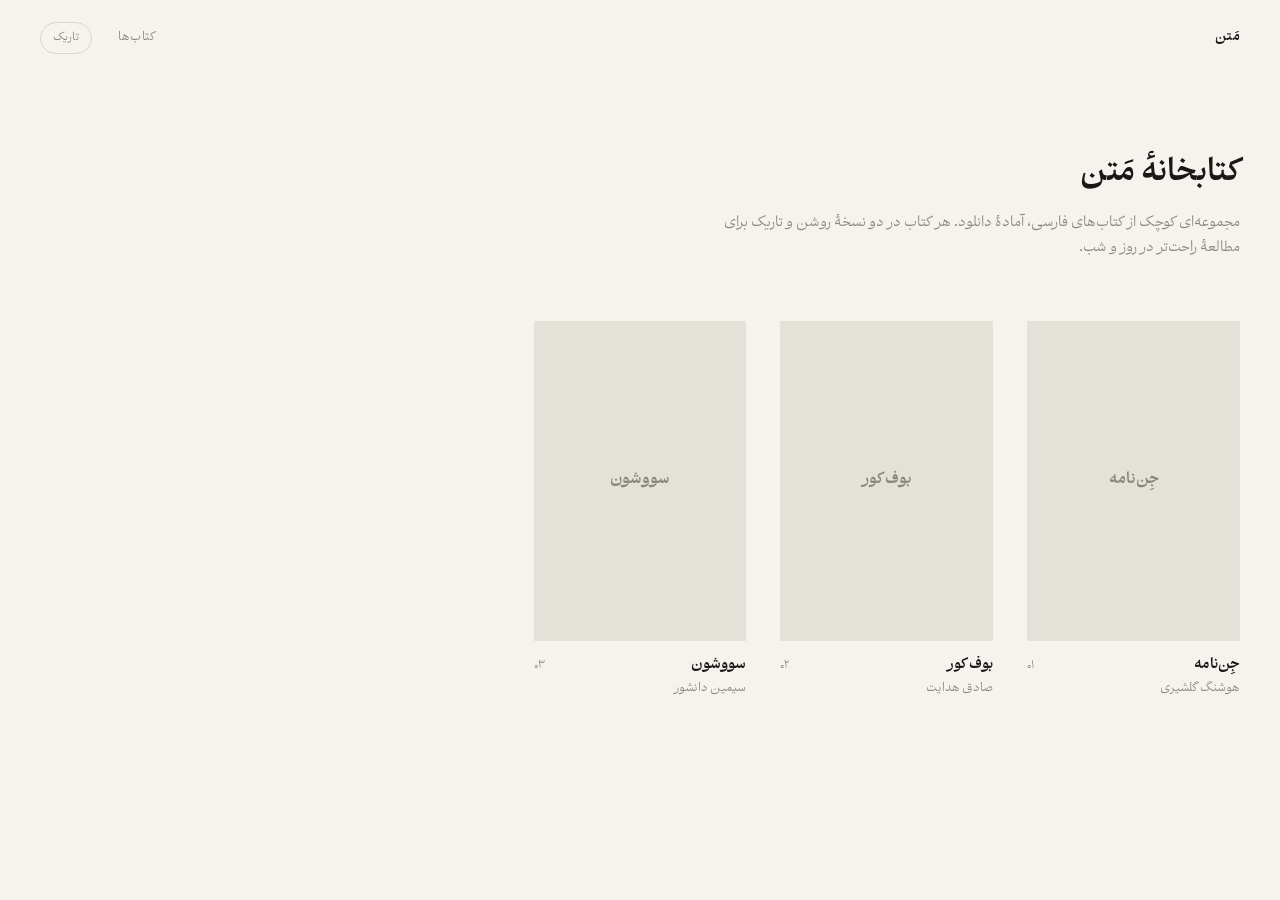
==== index.html @ 257315f6 "Add static Persian PDF book library site - index.html gallery reading books.json, dynamic cards (2:3" ====
<!DOCTYPE html>
<html lang="fa" dir="rtl" data-theme="light">
<head>
  <meta charset="UTF-8" />
  <meta name="viewport" content="width=device-width, initial-scale=1.0" />
  <title>مَتن — کتابخانه‌ٔ دانلود</title>
  <meta name="description" content="کتابخانه‌ٔ کوچک کتاب‌های PDF فارسی، با نسخه‌ٔ روشن و تاریک برای مطالعه." />
  <link rel="stylesheet" href="assets/style.css" />
</head>
<body>
  <nav class="nav">
    <div class="nav__brand">مَتن</div>
    <div class="nav__links">
      <a href="#books">کتاب‌ها</a>
      <button id="theme-toggle" class="theme-toggle" type="button">تاریک</button>
    </div>
  </nav>

  <header class="head">
    <h1>کتابخانه‌ٔ مَتن</h1>
    <p>مجموعه‌ای کوچک از کتاب‌های فارسی، آماده‌ٔ دانلود. هر کتاب در دو نسخه‌ٔ روشن و تاریک برای مطالعه‌ٔ راحت‌تر در روز و شب.</p>
  </header>

  <main id="books">
    <section id="grid" class="grid"><!-- cards injected by app.js --></section>
    <p id="empty-note" class="empty-note"></p>
  </main>

  <!-- Modal -->
  <div id="modal-backdrop" class="modal-backdrop" aria-hidden="true">
    <div class="modal" role="dialog" aria-modal="true" aria-labelledby="m-title">
      <div class="modal__head">
        <span class="t" id="m-title"></span>
        <button id="modal-close" class="modal__close" type="button" aria-label="بستن">[ بستن ]</button>
      </div>
      <p class="modal__desc" id="m-desc"></p>
      <div class="modal__rows" id="m-rows"></div>
      <div class="modal__tags" id="m-tags"></div>
      <div class="modal__cover" id="m-cover"></div>
      <div class="dl">
        <button id="dl-light" class="light" type="button">دانلود نسخه‌ٔ روشن</button>
        <button id="dl-dark" class="dark" type="button">دانلود نسخه‌ٔ تاریک</button>
      </div>
    </div>
  </div>

  <script src="assets/app.js"></script>
</body>
</html>
---- assets/style.css ----
/* ===== Fonts ===== */
@font-face {
  font-family: "Abar";
  src: url("../fonts/AbarMid-Regular.woff") format("woff");
  font-weight: 400;
  font-style: normal;
  font-display: swap;
}
@font-face {
  font-family: "Abar";
  src: url("../fonts/AbarMid-Bold.woff") format("woff");
  font-weight: 700;
  font-style: normal;
  font-display: swap;
}
@font-face {
  font-family: "Abar";
  src: url("../fonts/AbarMid-Black.woff") format("woff");
  font-weight: 900;
  font-style: normal;
  font-display: swap;
}

/* ===== Theme tokens ===== */
:root {
  --bg: #f5f3ee;
  --bg-2: #eceae3;
  --fg: #1a1815;
  --muted: #8a857c;
  --line: #d9d5cc;
  --card-ph: #e4e1d9; /* cover placeholder */
  --modal-bg: #f7f6f2;
  --overlay: rgba(245, 243, 238, 0.55);
  --btn-fg: #f5f3ee;
  --btn-bg: #1a1815;
  --fade: 0.15;
}
html[data-theme="dark"] {
  --bg: #111110;
  --bg-2: #1b1b19;
  --fg: #e9e6df;
  --muted: #7d7a72;
  --line: #2a2a27;
  --card-ph: #1f1f1d;
  --modal-bg: #161614;
  --overlay: rgba(10, 10, 9, 0.6);
  --btn-fg: #111110;
  --btn-bg: #e9e6df;
  --fade: 0.15;
}

/* ===== Base ===== */
* { box-sizing: border-box; }
html, body { margin: 0; padding: 0; }
body {
  background: var(--bg);
  color: var(--fg);
  font-family: "Abar", system-ui, sans-serif;
  font-weight: 400;
  line-height: 1.8;
  -webkit-font-smoothing: antialiased;
  text-rendering: optimizeLegibility;
  transition: background 0.4s ease, color 0.4s ease;
}
a { color: inherit; text-decoration: none; }

/* numbers / latin bits stay LTR inside RTL */
.ltr { direction: ltr; unicode-bidi: isolate; display: inline-block; }

/* ===== Top nav ===== */
.nav {
  display: flex;
  align-items: center;
  justify-content: space-between;
  padding: 22px 40px;
  font-size: 12px;
  letter-spacing: 0.04em;
  border-bottom: 1px solid transparent;
}
.nav__brand { font-weight: 700; font-size: 13px; letter-spacing: 0.02em; }
.nav__links { display: flex; gap: 26px; align-items: center; color: var(--muted); }
.nav__links a:hover { color: var(--fg); }
.theme-toggle {
  background: none;
  border: 1px solid var(--line);
  color: var(--muted);
  font-family: inherit;
  font-size: 11px;
  letter-spacing: 0.04em;
  padding: 5px 12px;
  border-radius: 999px;
  cursor: pointer;
  transition: color 0.2s, border-color 0.2s;
}
.theme-toggle:hover { color: var(--fg); border-color: var(--muted); }

/* ===== Header ===== */
.head {
  padding: 70px 40px 50px;
  max-width: 1400px;
  margin: 0 auto;
}
.head h1 { font-weight: 700; font-size: 30px; margin: 0 0 10px; letter-spacing: 0.01em; }
.head p { color: var(--muted); font-size: 14px; margin: 0; max-width: 520px; }

/* ===== Grid ===== */
.grid {
  max-width: 1400px;
  margin: 0 auto;
  padding: 10px 40px 100px;
  display: grid;
  grid-template-columns: repeat(5, 1fr);
  gap: 46px 34px;
}
@media (max-width: 1100px) { .grid { grid-template-columns: repeat(3, 1fr); } }
@media (max-width: 700px)  { .grid { grid-template-columns: repeat(2, 1fr); gap: 32px 22px; padding: 10px 24px 80px; } }
@media (max-width: 700px)  { .nav, .head { padding-left: 24px; padding-right: 24px; } }

/* card */
.card { cursor: pointer; transition: opacity 0.35s ease; }
/* hover fade: dim siblings, keep hovered one bright */
.grid:hover .card { opacity: var(--fade); }
.grid .card:hover { opacity: 1; }

.card__cover {
  position: relative;
  aspect-ratio: 2 / 3;
  background: var(--card-ph);
  overflow: hidden;
}
.card__cover img { width: 100%; height: 100%; object-fit: cover; display: block; }
.card__cover.is-empty::after {
  content: attr(data-title);
  position: absolute;
  inset: 0;
  display: flex;
  align-items: center;
  justify-content: center;
  padding: 18px;
  text-align: center;
  font-weight: 700;
  font-size: 15px;
  color: var(--muted);
}
.card__meta {
  display: flex;
  justify-content: space-between;
  align-items: baseline;
  gap: 10px;
  margin-top: 12px;
}
.card__title { font-weight: 700; font-size: 14px; }
.card__author { color: var(--muted); font-size: 12px; }
.card__num { color: var(--muted); font-size: 11px; }

/* ===== Modal ===== */
.modal-backdrop {
  position: fixed;
  inset: 0;
  background: var(--overlay);
  backdrop-filter: blur(7px);
  -webkit-backdrop-filter: blur(7px);
  display: flex;
  align-items: flex-start;
  justify-content: center;
  padding: 60px 20px;
  overflow-y: auto;
  opacity: 0;
  pointer-events: none;
  transition: opacity 0.3s ease;
  z-index: 50;
}
.modal-backdrop.open { opacity: 1; pointer-events: auto; }

.modal {
  width: 100%;
  max-width: 380px;
  background: var(--modal-bg);
  border: 1px solid var(--line);
  padding: 26px 26px 30px;
  transform: translateY(8px);
  transition: transform 0.3s ease;
}
.modal-backdrop.open .modal { transform: translateY(0); }

.modal__head {
  display: flex;
  justify-content: space-between;
  align-items: center;
  font-size: 12px;
  letter-spacing: 0.03em;
  color: var(--muted);
  border-bottom: 1px solid var(--line);
  padding-bottom: 14px;
}
.modal__head .t { font-weight: 700; color: var(--fg); }
.modal__close {
  background: none; border: none; cursor: pointer;
  font-family: inherit; color: var(--muted); font-size: 13px;
}
.modal__close:hover { color: var(--fg); }

.modal__desc { font-size: 13px; line-height: 1.95; margin: 18px 0 6px; color: var(--fg); }

.modal__rows { margin: 16px 0 4px; }
.modal__row {
  display: flex;
  justify-content: space-between;
  font-size: 12.5px;
  padding: 11px 0;
  border-top: 1px solid var(--line);
}
.modal__row .k { color: var(--muted); }
.modal__row .v { font-weight: 700; }

.modal__tags { display: flex; flex-wrap: wrap; gap: 7px; margin: 16px 0 4px; }
.modal__tags span {
  font-size: 11px;
  color: var(--muted);
  border: 1px solid var(--line);
  border-radius: 999px;
  padding: 3px 10px;
}

.modal__cover {
  margin: 18px 0;
  aspect-ratio: 2 / 3;
  background: var(--card-ph);
  overflow: hidden;
}
.modal__cover img { width: 100%; height: 100%; object-fit: cover; display: block; }

.dl { display: grid; grid-template-columns: 1fr 1fr; gap: 10px; margin-top: 20px; }
.dl button {
  font-family: inherit;
  font-size: 12.5px;
  padding: 13px 10px;
  cursor: pointer;
  border: 1px solid var(--btn-bg);
  transition: opacity 0.2s, background 0.2s, color 0.2s;
}
.dl .light { background: var(--btn-bg); color: var(--btn-fg); }
.dl .dark { background: transparent; color: var(--fg); border-color: var(--line); }
.dl button:hover { opacity: 0.82; }
.dl button:disabled { opacity: 0.4; cursor: progress; }

.empty-note { color: var(--muted); font-size: 13px; padding: 0 40px 80px; max-width: 1400px; margin: 0 auto; }
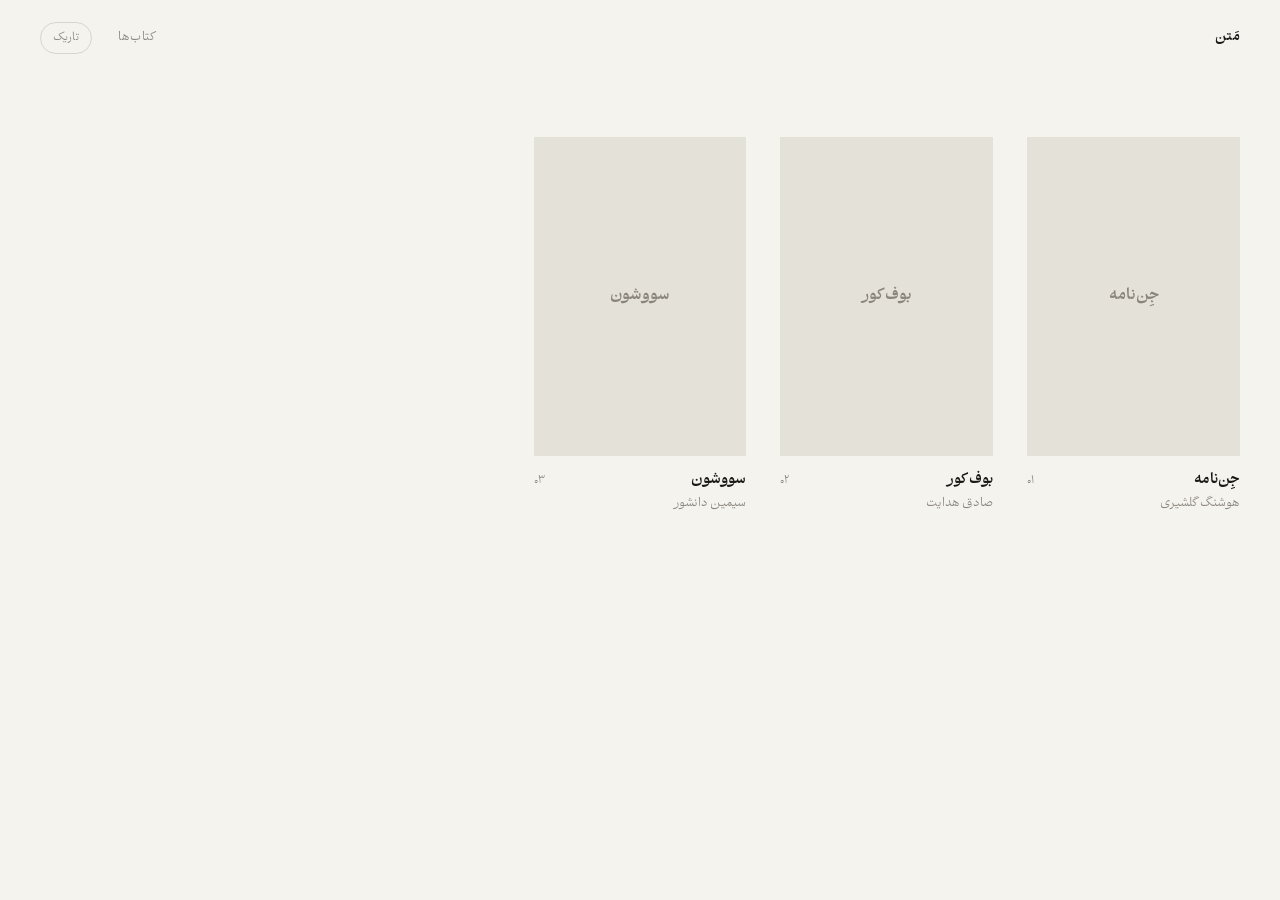
==== commit 72bc8181: "Remove site header block Drop the title/intro header from index.html and its now-unused CSS; add top" ====
--- a/index.html
+++ b/index.html
@@ -15,11 +15,6 @@
       <button id="theme-toggle" class="theme-toggle" type="button">تاریک</button>
     </div>
   </nav>
-
-  <header class="head">
-    <h1>کتابخانه‌ٔ مَتن</h1>
-    <p>مجموعه‌ای کوچک از کتاب‌های فارسی، آماده‌ٔ دانلود. هر کتاب در دو نسخه‌ٔ روشن و تاریک برای مطالعه‌ٔ راحت‌تر در روز و شب.</p>
-  </header>
 
   <main id="books">
     <section id="grid" class="grid"><!-- cards injected by app.js --></section>
--- a/assets/style.css
+++ b/assets/style.css
@@ -94,27 +94,18 @@
 }
 .theme-toggle:hover { color: var(--fg); border-color: var(--muted); }
 
-/* ===== Header ===== */
-.head {
-  padding: 70px 40px 50px;
-  max-width: 1400px;
-  margin: 0 auto;
-}
-.head h1 { font-weight: 700; font-size: 30px; margin: 0 0 10px; letter-spacing: 0.01em; }
-.head p { color: var(--muted); font-size: 14px; margin: 0; max-width: 520px; }
-
 /* ===== Grid ===== */
 .grid {
   max-width: 1400px;
   margin: 0 auto;
-  padding: 10px 40px 100px;
+  padding: 60px 40px 100px;
   display: grid;
   grid-template-columns: repeat(5, 1fr);
   gap: 46px 34px;
 }
 @media (max-width: 1100px) { .grid { grid-template-columns: repeat(3, 1fr); } }
-@media (max-width: 700px)  { .grid { grid-template-columns: repeat(2, 1fr); gap: 32px 22px; padding: 10px 24px 80px; } }
-@media (max-width: 700px)  { .nav, .head { padding-left: 24px; padding-right: 24px; } }
+@media (max-width: 700px)  { .grid { grid-template-columns: repeat(2, 1fr); gap: 32px 22px; padding: 40px 24px 80px; } }
+@media (max-width: 700px)  { .nav { padding-left: 24px; padding-right: 24px; } }
 
 /* card */
 .card { cursor: pointer; transition: opacity 0.35s ease; }
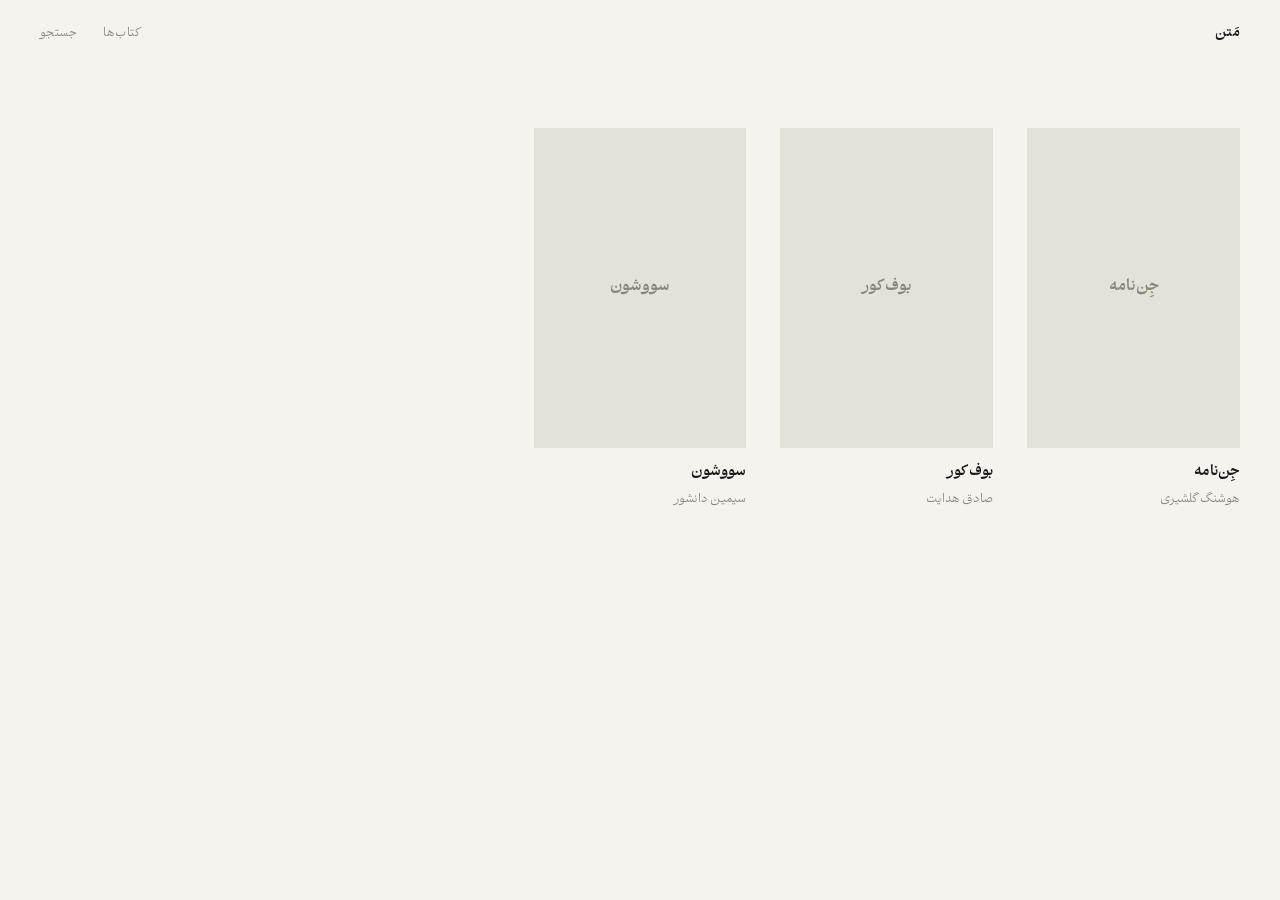
==== commit f5dd2dad: "Cards: drop numbers, author filter links, search box, modal-from-top - Remove the 01/02 index number" ====
--- a/index.html
+++ b/index.html
@@ -12,9 +12,15 @@
     <div class="nav__brand">مَتن</div>
     <div class="nav__links">
       <a href="#books">کتاب‌ها</a>
-      <button id="theme-toggle" class="theme-toggle" type="button">تاریک</button>
+      <button id="search-toggle" class="nav__btn" type="button" aria-expanded="false">جستجو</button>
     </div>
   </nav>
+
+  <div id="search-panel" class="search-panel" hidden>
+    <input id="search-input" class="search-input" type="search"
+           placeholder="جستجوی عنوان یا نویسنده…" autocomplete="off" />
+    <span id="search-meta" class="search-meta"></span>
+  </div>
 
   <main id="books">
     <section id="grid" class="grid"><!-- cards injected by app.js --></section>
--- a/assets/style.css
+++ b/assets/style.css
@@ -80,19 +80,44 @@
 .nav__brand { font-weight: 700; font-size: 13px; letter-spacing: 0.02em; }
 .nav__links { display: flex; gap: 26px; align-items: center; color: var(--muted); }
 .nav__links a:hover { color: var(--fg); }
-.theme-toggle {
+.nav__btn {
   background: none;
-  border: 1px solid var(--line);
+  border: none;
   color: var(--muted);
   font-family: inherit;
-  font-size: 11px;
+  font-size: 12px;
   letter-spacing: 0.04em;
-  padding: 5px 12px;
-  border-radius: 999px;
-  cursor: pointer;
-  transition: color 0.2s, border-color 0.2s;
-}
-.theme-toggle:hover { color: var(--fg); border-color: var(--muted); }
+  padding: 0;
+  cursor: pointer;
+  transition: color 0.2s;
+}
+.nav__btn:hover, .nav__btn[aria-expanded="true"] { color: var(--fg); }
+
+/* ===== Search panel ===== */
+.search-panel {
+  max-width: 1400px;
+  margin: 0 auto;
+  padding: 22px 40px 6px;
+  display: flex;
+  align-items: baseline;
+  gap: 16px;
+}
+.search-panel[hidden] { display: none; }
+.search-input {
+  flex: 1;
+  background: none;
+  border: none;
+  border-bottom: 1px solid var(--line);
+  color: var(--fg);
+  font-family: inherit;
+  font-size: 17px;
+  padding: 8px 2px;
+  outline: none;
+}
+.search-input::placeholder { color: var(--muted); }
+.search-input:focus { border-bottom-color: var(--muted); }
+.search-meta { color: var(--muted); font-size: 12px; white-space: nowrap; }
+@media (max-width: 700px) { .search-panel { padding-left: 24px; padding-right: 24px; } }
 
 /* ===== Grid ===== */
 .grid {
@@ -133,16 +158,17 @@
   font-size: 15px;
   color: var(--muted);
 }
-.card__meta {
-  display: flex;
-  justify-content: space-between;
-  align-items: baseline;
-  gap: 10px;
-  margin-top: 12px;
-}
+.card__meta { margin-top: 12px; }
 .card__title { font-weight: 700; font-size: 14px; }
-.card__author { color: var(--muted); font-size: 12px; }
-.card__num { color: var(--muted); font-size: 11px; }
+.card__author {
+  color: var(--muted);
+  font-size: 12px;
+  font-weight: 400;
+  text-decoration: none;
+  cursor: pointer;
+  transition: color 0.2s;
+}
+.card__author:hover { color: var(--fg); }
 
 /* ===== Modal ===== */
 .modal-backdrop {
@@ -203,6 +229,14 @@
 }
 .modal__row .k { color: var(--muted); }
 .modal__row .v { font-weight: 700; }
+.modal__row .v.author { font-weight: 400; }
+.alink {
+  color: inherit;
+  text-decoration: none;
+  cursor: pointer;
+  transition: color 0.2s;
+}
+.alink:hover { color: var(--muted); }
 
 .modal__tags { display: flex; flex-wrap: wrap; gap: 7px; margin: 16px 0 4px; }
 .modal__tags span {
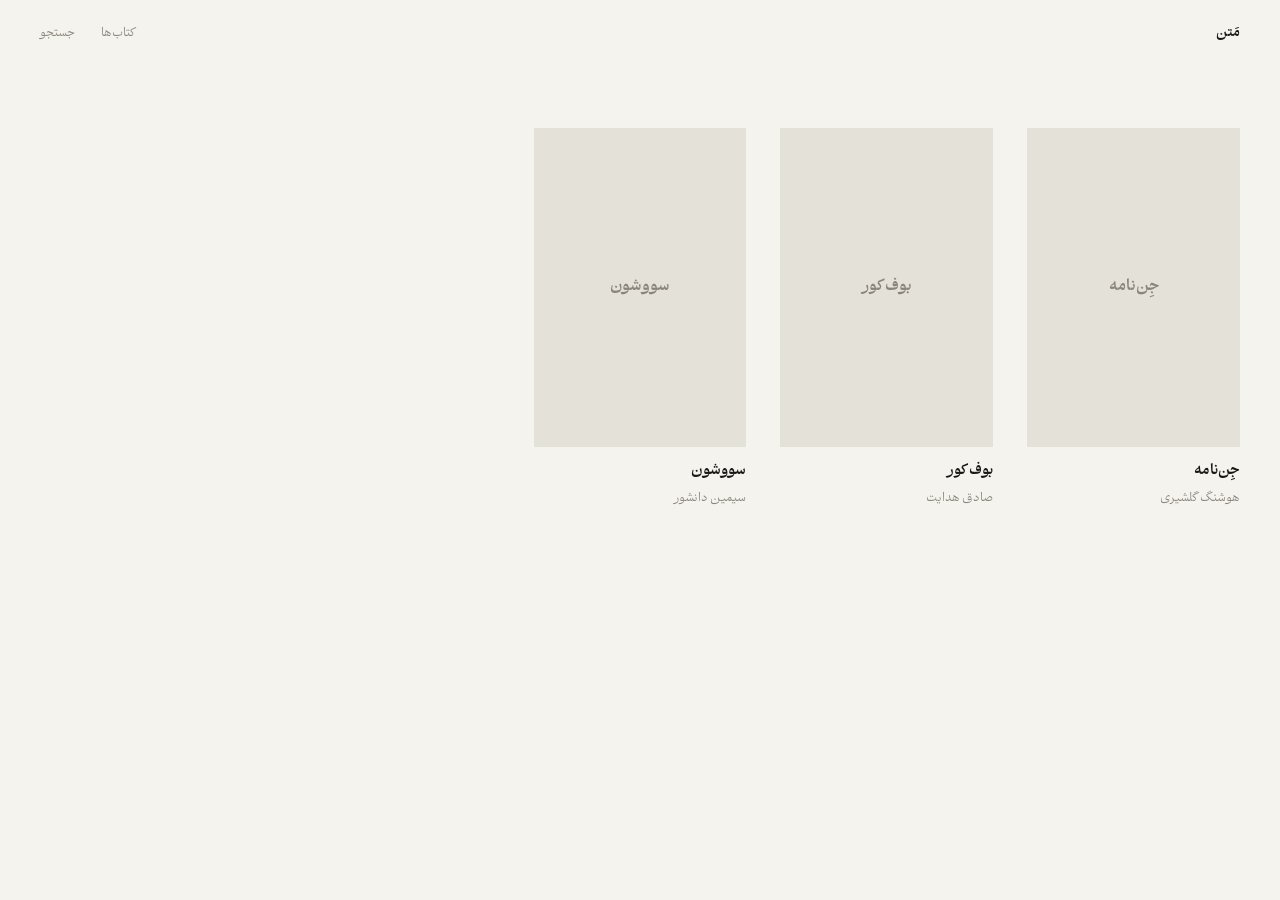
==== commit 6e803cb5: "Tag filtering (author/category/tags) separate from search; brand = Home - Clicking an author no long" ====
--- a/index.html
+++ b/index.html
@@ -9,12 +9,17 @@
 </head>
 <body>
   <nav class="nav">
-    <div class="nav__brand">مَتن</div>
+    <button type="button" class="nav__brand" id="home" aria-label="خانه">مَتن</button>
     <div class="nav__links">
       <a href="#books">کتاب‌ها</a>
       <button id="search-toggle" class="nav__btn" type="button" aria-expanded="false">جستجو</button>
     </div>
   </nav>
+
+  <div id="filter-bar" class="filter-bar" hidden>
+    <span class="filter-bar__label">نمایش:</span>
+    <button id="filter-chip" class="filter-chip" type="button"></button>
+  </div>
 
   <div id="search-panel" class="search-panel" hidden>
     <input id="search-input" class="search-input" type="search"
@@ -24,6 +29,7 @@
 
   <main id="books">
     <section id="grid" class="grid"><!-- cards injected by app.js --></section>
+    <div id="grid-sentinel" aria-hidden="true"></div>
     <p id="empty-note" class="empty-note"></p>
   </main>
 
--- a/assets/style.css
+++ b/assets/style.css
@@ -50,7 +50,9 @@
 }
 
 /* ===== Base ===== */
-* { box-sizing: border-box; }
+/* Persian/Arabic is a connected script: any positive letter-spacing breaks the
+   joins between letters, so it must stay at 0 everywhere. */
+* { box-sizing: border-box; letter-spacing: 0; }
 html, body { margin: 0; padding: 0; }
 body {
   background: var(--bg);
@@ -74,10 +76,18 @@
   justify-content: space-between;
   padding: 22px 40px;
   font-size: 12px;
-  letter-spacing: 0.04em;
   border-bottom: 1px solid transparent;
 }
-.nav__brand { font-weight: 700; font-size: 13px; letter-spacing: 0.02em; }
+.nav__brand {
+  font-weight: 700;
+  font-size: 13px;
+  font-family: inherit;
+  color: var(--fg);
+  background: none;
+  border: none;
+  padding: 0;
+  cursor: pointer;
+}
 .nav__links { display: flex; gap: 26px; align-items: center; color: var(--muted); }
 .nav__links a:hover { color: var(--fg); }
 .nav__btn {
@@ -86,7 +96,6 @@
   color: var(--muted);
   font-family: inherit;
   font-size: 12px;
-  letter-spacing: 0.04em;
   padding: 0;
   cursor: pointer;
   transition: color 0.2s;
@@ -118,6 +127,31 @@
 .search-input:focus { border-bottom-color: var(--muted); }
 .search-meta { color: var(--muted); font-size: 12px; white-space: nowrap; }
 @media (max-width: 700px) { .search-panel { padding-left: 24px; padding-right: 24px; } }
+
+/* ===== Active filter bar (tag filter — independent from search) ===== */
+.filter-bar {
+  max-width: 1400px;
+  margin: 0 auto;
+  padding: 22px 40px 0;
+  display: flex;
+  align-items: center;
+  gap: 12px;
+}
+.filter-bar[hidden] { display: none; }
+.filter-bar__label { color: var(--muted); font-size: 12px; }
+.filter-chip {
+  font-family: inherit;
+  font-size: 13px;
+  color: var(--fg);
+  background: var(--bg-2);
+  border: 1px solid var(--line);
+  border-radius: 999px;
+  padding: 5px 14px;
+  cursor: pointer;
+  transition: opacity 0.2s;
+}
+.filter-chip:hover { opacity: 0.8; }
+@media (max-width: 700px) { .filter-bar { padding-left: 24px; padding-right: 24px; } }
 
 /* ===== Grid ===== */
 .grid {
@@ -205,7 +239,6 @@
   justify-content: space-between;
   align-items: center;
   font-size: 12px;
-  letter-spacing: 0.03em;
   color: var(--muted);
   border-bottom: 1px solid var(--line);
   padding-bottom: 14px;
@@ -229,23 +262,22 @@
 }
 .modal__row .k { color: var(--muted); }
 .modal__row .v { font-weight: 700; }
-.modal__row .v.author { font-weight: 400; }
-.alink {
-  color: inherit;
-  text-decoration: none;
-  cursor: pointer;
-  transition: color 0.2s;
-}
-.alink:hover { color: var(--muted); }
 
 .modal__tags { display: flex; flex-wrap: wrap; gap: 7px; margin: 16px 0 4px; }
-.modal__tags span {
-  font-size: 11px;
-  color: var(--muted);
+.modal__tags .chip {
+  font-family: inherit;
+  font-size: 11.5px;
+  color: var(--muted);
+  background: none;
   border: 1px solid var(--line);
   border-radius: 999px;
-  padding: 3px 10px;
-}
+  padding: 4px 11px;
+  cursor: pointer;
+  transition: color 0.2s, border-color 0.2s;
+}
+.modal__tags .chip:hover { color: var(--fg); border-color: var(--muted); }
+/* the author chip gets a touch more emphasis */
+.modal__tags .chip.is-author { color: var(--fg); }
 
 .modal__cover {
   margin: 18px 0;
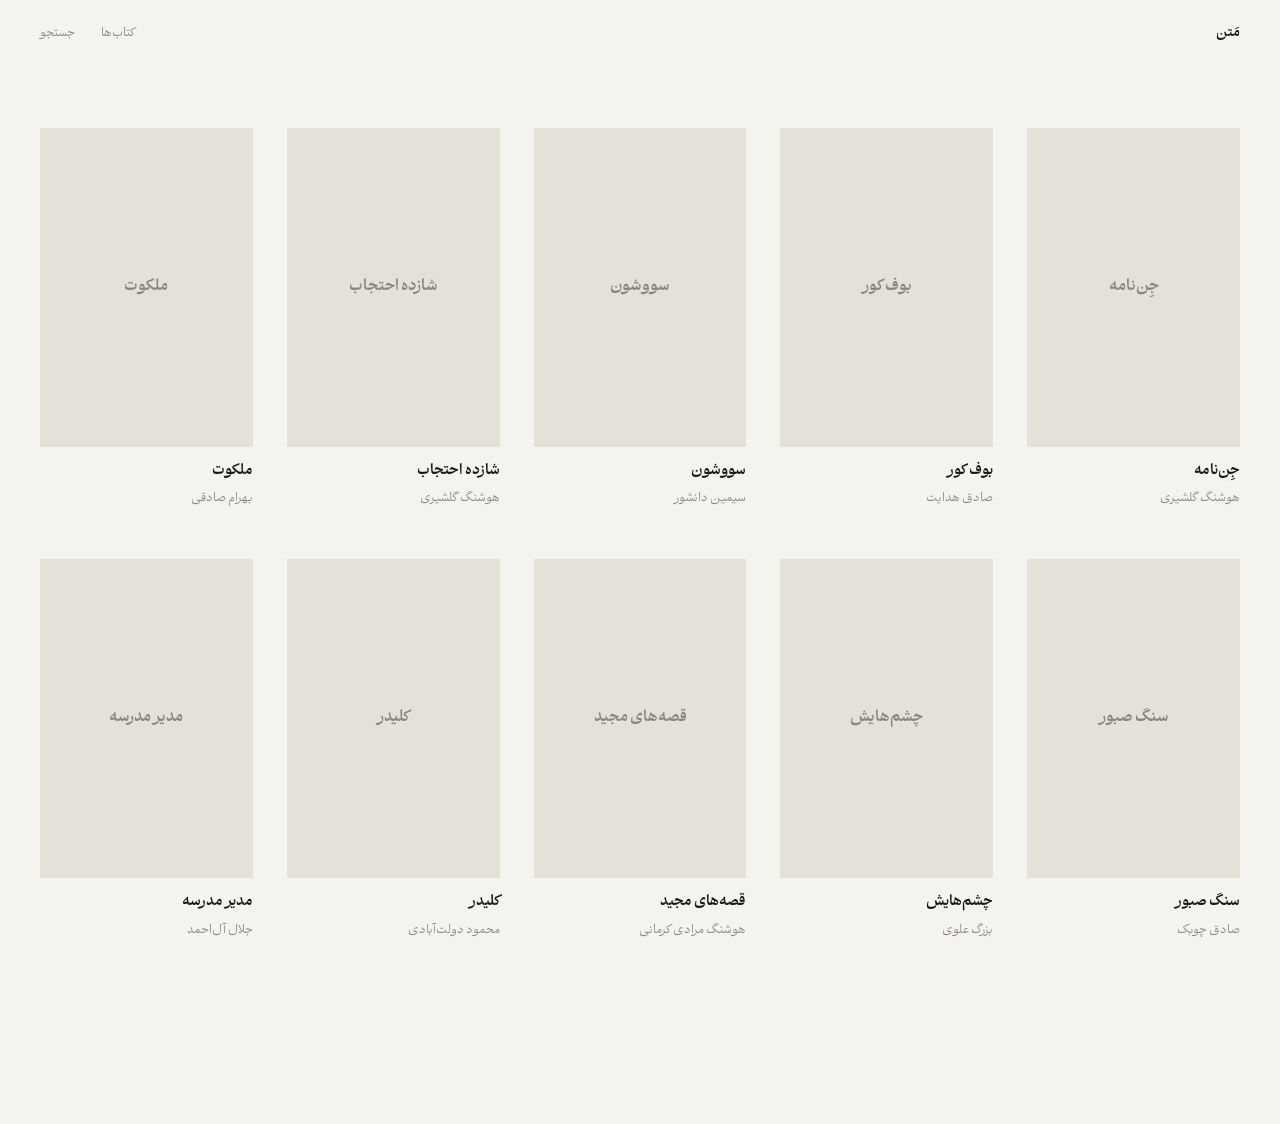
==== commit 37a35f26: "Fix hamza-ezafe rendering; grow sample catalog to 10 books - Remove the stray ZWNJ between heh and t" ====
--- a/index.html
+++ b/index.html
@@ -3,8 +3,8 @@
 <head>
   <meta charset="UTF-8" />
   <meta name="viewport" content="width=device-width, initial-scale=1.0" />
-  <title>مَتن — کتابخانه‌ٔ دانلود</title>
-  <meta name="description" content="کتابخانه‌ٔ کوچک کتاب‌های PDF فارسی، با نسخه‌ٔ روشن و تاریک برای مطالعه." />
+  <title>مَتن — کتابخانهٔ دانلود</title>
+  <meta name="description" content="کتابخانهٔ کوچک کتاب‌های PDF فارسی، با نسخهٔ روشن و تاریک برای مطالعه." />
   <link rel="stylesheet" href="assets/style.css" />
 </head>
 <body>
@@ -45,8 +45,8 @@
       <div class="modal__tags" id="m-tags"></div>
       <div class="modal__cover" id="m-cover"></div>
       <div class="dl">
-        <button id="dl-light" class="light" type="button">دانلود نسخه‌ٔ روشن</button>
-        <button id="dl-dark" class="dark" type="button">دانلود نسخه‌ٔ تاریک</button>
+        <button id="dl-light" class="light" type="button">دانلود نسخهٔ روشن</button>
+        <button id="dl-dark" class="dark" type="button">دانلود نسخهٔ تاریک</button>
       </div>
     </div>
   </div>
--- a/assets/style.css
+++ b/assets/style.css
@@ -140,6 +140,9 @@
 .filter-bar[hidden] { display: none; }
 .filter-bar__label { color: var(--muted); font-size: 12px; }
 .filter-chip {
+  display: inline-flex;
+  align-items: center;
+  gap: 8px;
   font-family: inherit;
   font-size: 13px;
   color: var(--fg);
@@ -151,6 +154,8 @@
   transition: opacity 0.2s;
 }
 .filter-chip:hover { opacity: 0.8; }
+.filter-chip__type { color: var(--muted); font-size: 11px; }
+.filter-chip__x { color: var(--muted); font-size: 11px; }
 @media (max-width: 700px) { .filter-bar { padding-left: 24px; padding-right: 24px; } }
 
 /* ===== Grid ===== */
@@ -276,8 +281,10 @@
   transition: color 0.2s, border-color 0.2s;
 }
 .modal__tags .chip:hover { color: var(--fg); border-color: var(--muted); }
-/* the author chip gets a touch more emphasis */
-.modal__tags .chip.is-author { color: var(--fg); }
+/* Three distinct facet kinds, so the systems read as separate, not mixed: */
+.modal__tags .chip--author { color: var(--fg); background: var(--bg-2); border-color: var(--bg-2); } /* نویسنده — filled */
+.modal__tags .chip--category { color: var(--fg); }                                                   /* نوع — solid outline */
+.modal__tags .chip--tag { color: var(--muted); border-style: dashed; }                               /* موضوع — dashed outline */
 
 .modal__cover {
   margin: 18px 0;
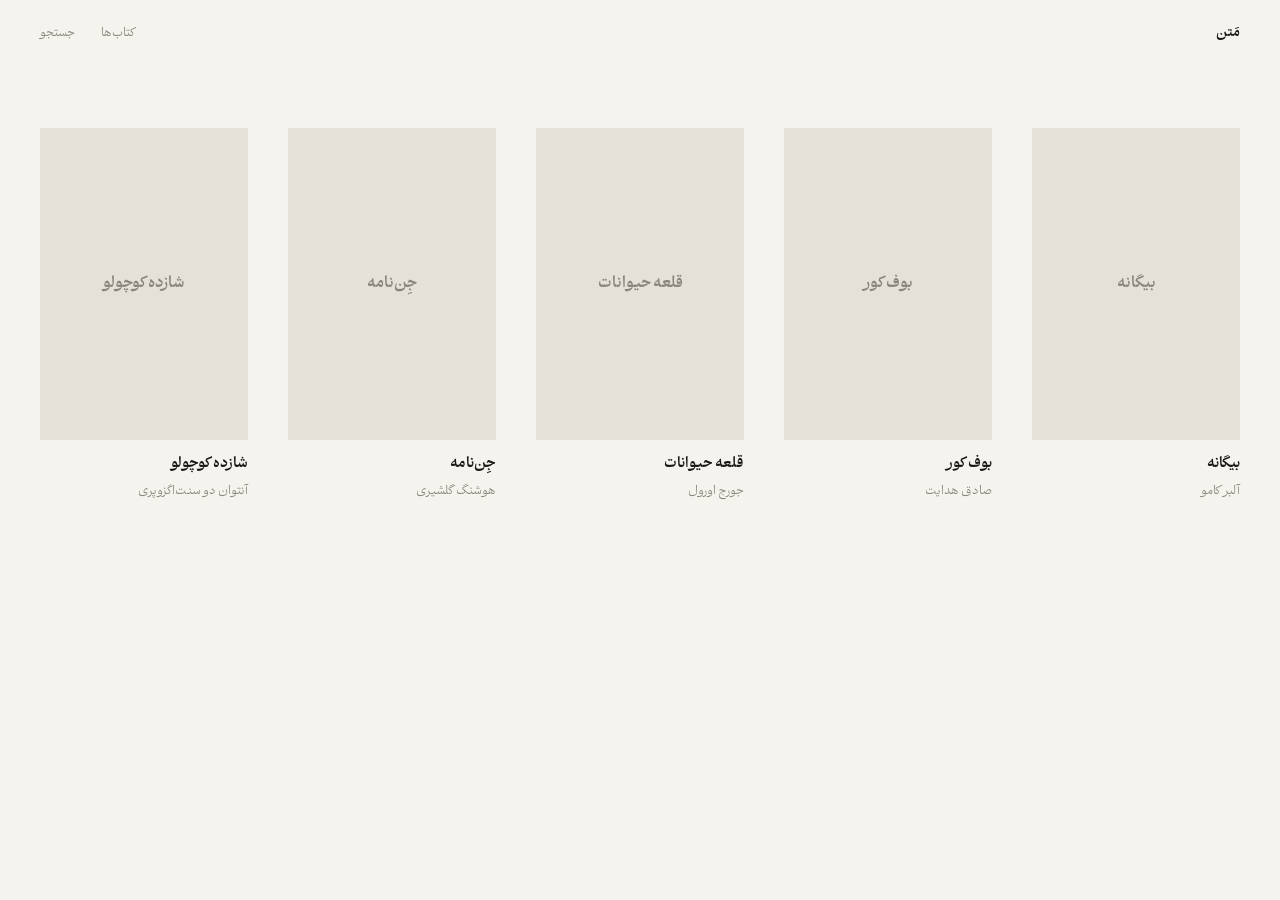
==== commit 07dc1d14: "Redesign modal header + add another translated sample - Modal top redesigned: close on its own row, " ====
--- a/index.html
+++ b/index.html
@@ -37,8 +37,11 @@
   <div id="modal-backdrop" class="modal-backdrop" aria-hidden="true">
     <div class="modal" role="dialog" aria-modal="true" aria-labelledby="m-title">
       <div class="modal__head">
-        <span class="t" id="m-title"></span>
         <button id="modal-close" class="modal__close" type="button" aria-label="بستن">[ بستن ]</button>
+      </div>
+      <div class="modal__intro">
+        <h2 class="modal__title" id="m-title"></h2>
+        <div class="modal__byline" id="m-byline"></div>
       </div>
       <p class="modal__desc" id="m-desc"></p>
       <div class="modal__rows" id="m-rows"></div>
--- a/assets/style.css
+++ b/assets/style.css
@@ -74,6 +74,9 @@
   display: flex;
   align-items: center;
   justify-content: space-between;
+  /* Same horizontal box as .grid (max-width + padding + centered) so the brand
+     lines up with the right edge of book 1 and the search button with the left
+     edge of book 5. */
   padding: 22px 40px;
   font-size: 12px;
   border-bottom: 1px solid transparent;
@@ -104,16 +107,13 @@
 
 /* ===== Search panel ===== */
 .search-panel {
-  max-width: 1400px;
-  margin: 0 auto;
+  position: relative;
   padding: 22px 40px 6px;
-  display: flex;
-  align-items: baseline;
-  gap: 16px;
 }
 .search-panel[hidden] { display: none; }
 .search-input {
-  flex: 1;
+  display: block;
+  width: 100%;
   background: none;
   border: none;
   border-bottom: 1px solid var(--line);
@@ -122,16 +122,32 @@
   font-size: 17px;
   padding: 8px 2px;
   outline: none;
-}
+  -webkit-appearance: none;
+  appearance: none;
+}
+/* hide the native type=search clear button/decoration so it can't shift things */
+.search-input::-webkit-search-cancel-button,
+.search-input::-webkit-search-decoration { -webkit-appearance: none; display: none; }
 .search-input::placeholder { color: var(--muted); }
 .search-input:focus { border-bottom-color: var(--muted); }
-.search-meta { color: var(--muted); font-size: 12px; white-space: nowrap; }
-@media (max-width: 700px) { .search-panel { padding-left: 24px; padding-right: 24px; } }
+/* result count sits above the left end of the underline; no background, so it
+   never masks or shortens the line — the underline is always full width. */
+.search-meta {
+  position: absolute;
+  left: 40px;
+  bottom: 16px;
+  color: var(--muted);
+  font-size: 12px;
+  white-space: nowrap;
+  pointer-events: none;
+}
+@media (max-width: 540px) {
+  .search-panel { padding-left: 24px; padding-right: 24px; }
+  .search-meta { left: 24px; }
+}
 
 /* ===== Active filter bar (tag filter — independent from search) ===== */
 .filter-bar {
-  max-width: 1400px;
-  margin: 0 auto;
   padding: 22px 40px 0;
   display: flex;
   align-items: center;
@@ -156,26 +172,32 @@
 .filter-chip:hover { opacity: 0.8; }
 .filter-chip__type { color: var(--muted); font-size: 11px; }
 .filter-chip__x { color: var(--muted); font-size: 11px; }
-@media (max-width: 700px) { .filter-bar { padding-left: 24px; padding-right: 24px; } }
+@media (max-width: 540px) { .filter-bar { padding-left: 24px; padding-right: 24px; } }
 
 /* ===== Grid ===== */
 .grid {
-  max-width: 1400px;
-  margin: 0 auto;
   padding: 60px 40px 100px;
   display: grid;
-  grid-template-columns: repeat(5, 1fr);
-  gap: 46px 34px;
-}
-@media (max-width: 1100px) { .grid { grid-template-columns: repeat(3, 1fr); } }
-@media (max-width: 700px)  { .grid { grid-template-columns: repeat(2, 1fr); gap: 32px 22px; padding: 40px 24px 80px; } }
-@media (max-width: 700px)  { .nav { padding-left: 24px; padding-right: 24px; } }
+  /* 5 fixed-width cards on desktop. Extra screen width becomes space BETWEEN
+     the cards (justify-content) instead of making the cards bigger. The first
+     and last cards stay on the container edges, aligned with the nav. */
+  grid-template-columns: repeat(5, minmax(0, 220px));
+  justify-content: space-between;
+  column-gap: 40px; /* minimum gap on narrower desktops; grows on wide screens */
+  row-gap: 56px;
+}
+/* Only step down on tablet / phone widths — desktop stays at 5. There the
+   cards stretch to fill, so no large side gaps on small screens. */
+@media (max-width: 820px) { .grid { grid-template-columns: repeat(3, 1fr); justify-content: stretch; } }
+@media (max-width: 540px) { .grid { grid-template-columns: repeat(2, 1fr); justify-content: stretch; column-gap: 22px; row-gap: 40px; padding: 40px 24px 80px; } }
+@media (max-width: 540px) { .nav { padding-left: 24px; padding-right: 24px; } }
 
 /* card */
 .card { cursor: pointer; transition: opacity 0.35s ease; }
-/* hover fade: dim siblings, keep hovered one bright */
-.grid:hover .card { opacity: var(--fade); }
-.grid .card:hover { opacity: 1; }
+/* hover fade: a JS-toggled class dims the non-hovered cards. Deterministic
+   (no :has() re-evaluation flicker). Hard-disabled while a modal is open via
+   body.modal-open, so the cards behind the dialog can never change. */
+body:not(.modal-open) .grid.is-faded .card:not(.is-hover) { opacity: var(--fade); }
 
 .card__cover {
   position: relative;
@@ -216,6 +238,9 @@
   background: var(--overlay);
   backdrop-filter: blur(7px);
   -webkit-backdrop-filter: blur(7px);
+  /* Give the blur its own stable compositing layer so paints inside the dialog
+     (e.g. button hovers) can't make the GPU re-rasterize it -> no flicker. */
+  will-change: backdrop-filter;
   display: flex;
   align-items: flex-start;
   justify-content: center;
@@ -236,26 +261,31 @@
   padding: 26px 26px 30px;
   transform: translateY(8px);
   transition: transform 0.3s ease;
+  /* Contain repaints to the dialog so they don't invalidate the backdrop blur. */
+  isolation: isolate;
 }
 .modal-backdrop.open .modal { transform: translateY(0); }
 
 .modal__head {
   display: flex;
-  justify-content: space-between;
-  align-items: center;
-  font-size: 12px;
-  color: var(--muted);
-  border-bottom: 1px solid var(--line);
-  padding-bottom: 14px;
-}
-.modal__head .t { font-weight: 700; color: var(--fg); }
+  justify-content: flex-start; /* close button at the inline-start (right in RTL) */
+  font-size: 12px;
+}
 .modal__close {
   background: none; border: none; cursor: pointer;
   font-family: inherit; color: var(--muted); font-size: 13px;
 }
 .modal__close:hover { color: var(--fg); }
 
-.modal__desc { font-size: 13px; line-height: 1.95; margin: 18px 0 6px; color: var(--fg); }
+/* Title + byline block */
+.modal__intro { margin-top: 26px; }
+.modal__title { font-weight: 700; font-size: 28px; line-height: 1.3; margin: 0; color: var(--fg); }
+.modal__byline { color: var(--muted); font-size: 14px; margin-top: 8px; }
+.modal__byline .tr { display: block; font-size: 13px; margin-top: 2px; }
+
+/* Fixed, generous gap between the title/byline block and the description —
+   always this much, regardless of how short the title or byline is. */
+.modal__desc { font-size: 13px; line-height: 1.95; margin: 64px 0 6px; color: var(--fg); }
 
 .modal__rows { margin: 16px 0 4px; }
 .modal__row {
@@ -283,6 +313,7 @@
 .modal__tags .chip:hover { color: var(--fg); border-color: var(--muted); }
 /* Three distinct facet kinds, so the systems read as separate, not mixed: */
 .modal__tags .chip--author { color: var(--fg); background: var(--bg-2); border-color: var(--bg-2); } /* نویسنده — filled */
+.modal__tags .chip--translator { color: var(--fg); background: var(--bg-2); border-color: var(--bg-2); } /* مترجم — filled */
 .modal__tags .chip--category { color: var(--fg); }                                                   /* نوع — solid outline */
 .modal__tags .chip--tag { color: var(--muted); border-style: dashed; }                               /* موضوع — dashed outline */
 
@@ -301,11 +332,13 @@
   padding: 13px 10px;
   cursor: pointer;
   border: 1px solid var(--btn-bg);
-  transition: opacity 0.2s, background 0.2s, color 0.2s;
-}
-.dl .light { background: var(--btn-bg); color: var(--btn-fg); }
-.dl .dark { background: transparent; color: var(--fg); border-color: var(--line); }
-.dl button:hover { opacity: 0.82; }
-.dl button:disabled { opacity: 0.4; cursor: progress; }
-
-.empty-note { color: var(--muted); font-size: 13px; padding: 0 40px 80px; max-width: 1400px; margin: 0 auto; }
+  transition: box-shadow 0.15s ease;
+}
+.dl .light { background: transparent; color: var(--fg); border-color: var(--line); }
+.dl .dark { background: var(--btn-bg); color: var(--btn-fg); }
+/* hover tint via an inset overlay (no opacity animation, which under a
+   backdrop-filter can make the blurred background flicker). */
+.dl button:hover { box-shadow: inset 0 0 0 100px rgba(128, 128, 128, 0.14); }
+.dl button:disabled { box-shadow: none; opacity: 0.5; cursor: progress; }
+
+.empty-note { color: var(--muted); font-size: 13px; padding: 0 40px 80px; }
